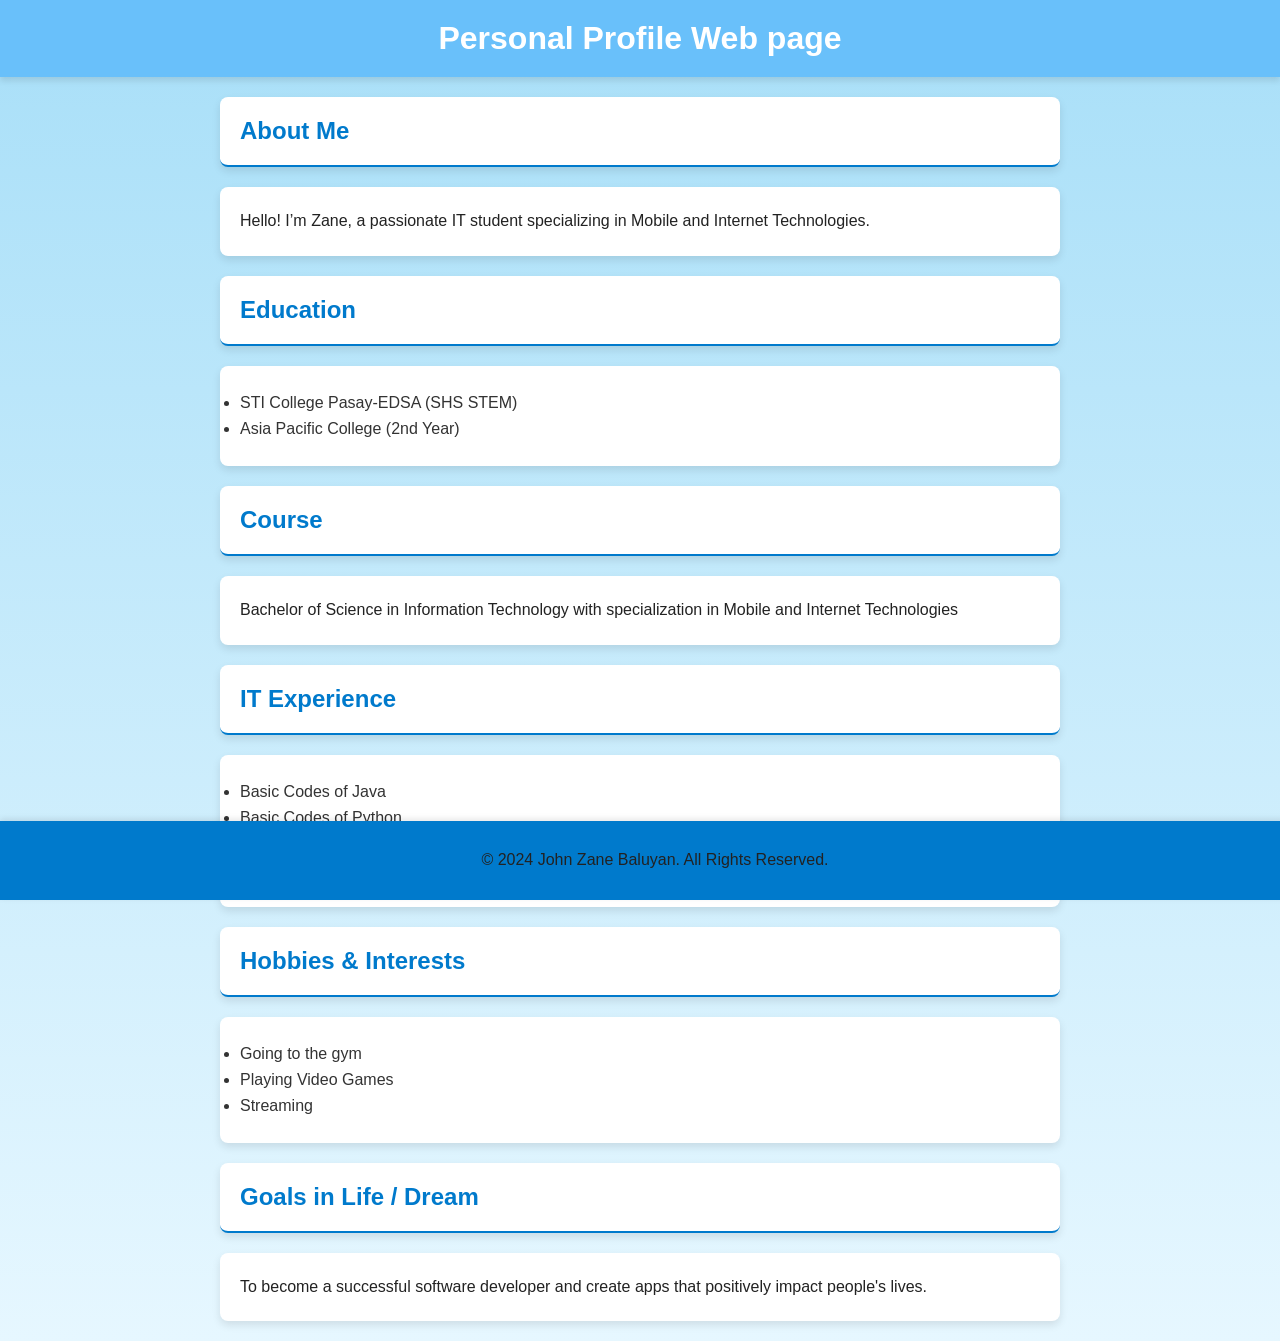
==== home/index.html @ ae30877b "Update index.html" ====
<!DOCTYPE html>
<html>    
<head>    
<title>Zaneee Profile</title>    
<link rel="stylesheet" href="css/mystyle.css">
</head>    
<body>
<h1>Personal Profile Web page </h1>    

<h2>About Me</h2>  
<p>Hello! I’m Zane, a passionate IT student specializing in Mobile and Internet Technologies.</p>
<h2>Education</h2>
<ul>
    <li>STI College Pasay-EDSA (SHS STEM)</li>
    <li>Asia Pacific College (2nd Year)</li>
</ul>

<h2>Course</h2>
<p>Bachelor of Science in Information Technology with specialization in Mobile and Internet Technologies</p>    

<h2>IT Experience</h2>
<ul>
    <li>Basic Codes of Java</li>
    <li>Basic Codes of Python</li>
    <li>Basic Knowledge in Figma</li>
    <li>Created an app using Figma & Android Studio</li>
</ul>

<h2>Hobbies & Interests</h2>
<ul>
    <li>Going to the gym</li>
    <li>Playing Video Games</li>
    <li>Streaming</li>
</ul> 

<h2>Goals in Life / Dream</h2>
<p>To become a successful software developer and create apps that positively impact people's lives.</p>  

<footer>
    <p>© 2024 John Zane Baluyan. All Rights Reserved.</p>
</footer>
</body>    
</html>
---- home/css/mystyle.css ----
body {
    font-family: 'Arial', sans-serif;
    margin: 0;
    padding: 0;
    background: linear-gradient(to bottom, #a8dff8, #e6f7ff); 
}

h1 {
    text-align: center;
    background-color: #69c0fa; 
    color: white;
    padding: 20px;
    margin: 0;
    box-shadow: 0 4px 6px rgba(0, 0, 0, 0.1);
}
h2 {
    color: #007acc;
    border-bottom: 2px solid #007acc;
    padding-bottom: 5px;
    margin: 20px 10px;
}
p {
    margin: 10px 20px;
    line-height: 1.8;
    color: #222;
}
ul {
    list-style-type: disc;
    margin: 10px 40px;
    padding: 0;
}

ul li {
    margin: 8px 0;
    color: #333;
}
footer {
    text-align: center;
    padding: 15px;
    background-color: #007acc; 
    color: white;
    position: fixed;
    bottom: 0;
    width: 100%;
    box-shadow: 0 -2px 6px rgba(0, 0, 0, 0.1);
}
body > h2,
body > ul,
body > p {
    background: white;
    border-radius: 8px;
    padding: 20px;
    margin: 20px auto;
    max-width: 800px;
    box-shadow: 0 4px 8px rgba(0, 0, 0, 0.1);
}
a {
    color: #007acc;
    text-decoration: none;
}

a:hover {
    text-decoration: underline;
}
button {
    background-color: #69c0fa;
    color: white;
    border: none;
    padding: 10px 15px;
    border-radius: 5px;
    font-size: 16px;
    cursor: pointer;
}

button:hover {
    background-color: #007acc;
}
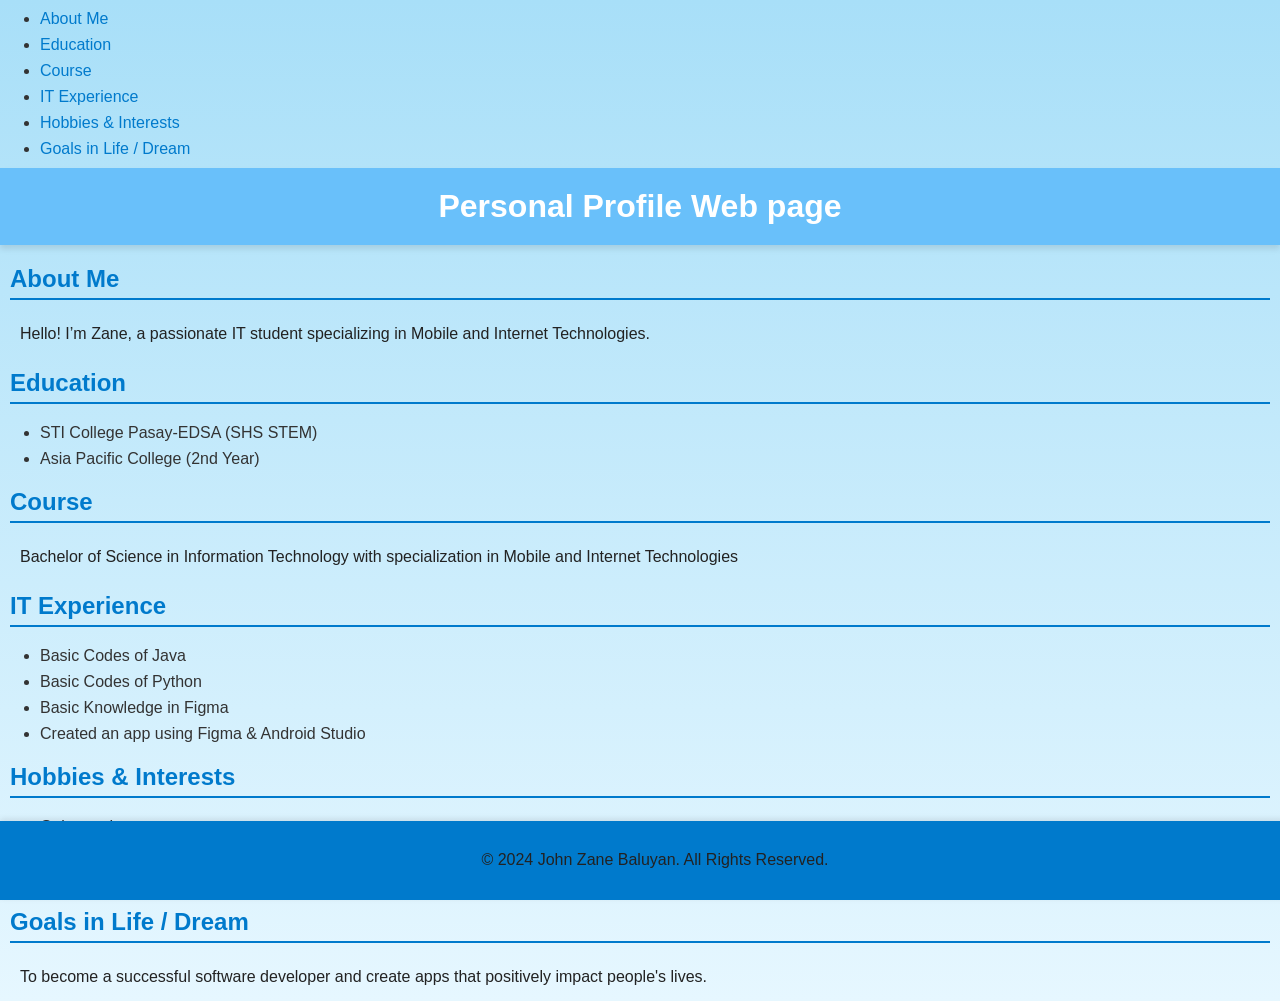
==== commit 27fe3985: "Update index.html" ====
--- a/home/index.html
+++ b/home/index.html
@@ -1,43 +1,84 @@
 <!DOCTYPE html>
-<html>    
-<head>    
-<title>Zaneee Profile</title>    
-<link rel="stylesheet" href="css/mystyle.css">
-</head>    
+<html>
+<head>
+    <title>Zaneee Profile</title>
+    <link rel="stylesheet" href="css/mystyle.css">
+    <link href="https://fonts.googleapis.com/css2?family=Roboto:wght@400;700&display=swap" rel="stylesheet">
+</head>
 <body>
-<h1>Personal Profile Web page </h1>    
+    <nav>
+        <ul>
+            <li><a href="#about-me">About Me</a></li>
+            <li><a href="#education">Education</a></li>
+            <li><a href="#course">Course</a></li>
+            <li><a href="#it-experience">IT Experience</a></li>
+            <li><a href="#hobbies">Hobbies & Interests</a></li>
+            <li><a href="#goals">Goals in Life / Dream</a></li>
+        </ul>
+    </nav>
 
-<h2>About Me</h2>  
-<p>Hello! I’m Zane, a passionate IT student specializing in Mobile and Internet Technologies.</p>
-<h2>Education</h2>
-<ul>
-    <li>STI College Pasay-EDSA (SHS STEM)</li>
-    <li>Asia Pacific College (2nd Year)</li>
-</ul>
+    <header>
+        <h1>Personal Profile Web page</h1>
+    </header>
 
-<h2>Course</h2>
-<p>Bachelor of Science in Information Technology with specialization in Mobile and Internet Technologies</p>    
+    <main>
+        <section id="about-me">
+            <h2>About Me</h2>
+            <p>Hello! I’m Zane, a passionate IT student specializing in Mobile and Internet Technologies.</p>
+        </section>
 
-<h2>IT Experience</h2>
-<ul>
-    <li>Basic Codes of Java</li>
-    <li>Basic Codes of Python</li>
-    <li>Basic Knowledge in Figma</li>
-    <li>Created an app using Figma & Android Studio</li>
-</ul>
+        <section id="education">
+            <h2>Education</h2>
+            <ul>
+                <li>STI College Pasay-EDSA (SHS STEM)</li>
+                <li>Asia Pacific College (2nd Year)</li>
+            </ul>
+        </section>
 
-<h2>Hobbies & Interests</h2>
-<ul>
-    <li>Going to the gym</li>
-    <li>Playing Video Games</li>
-    <li>Streaming</li>
-</ul> 
+        <section id="course">
+            <h2>Course</h2>
+            <p>Bachelor of Science in Information Technology with specialization in Mobile and Internet Technologies</p>
+        </section>
 
-<h2>Goals in Life / Dream</h2>
-<p>To become a successful software developer and create apps that positively impact people's lives.</p>  
+        <section id="it-experience">
+            <h2>IT Experience</h2>
+            <ul>
+                <li>Basic Codes of Java</li>
+                <li>Basic Codes of Python</li>
+                <li>Basic Knowledge in Figma</li>
+                <li>Created an app using Figma & Android Studio</li>
+            </ul>
+        </section>
 
-<footer>
-    <p>© 2024 John Zane Baluyan. All Rights Reserved.</p>
-</footer>
-</body>    
+        <section id="hobbies">
+            <h2>Hobbies & Interests</h2>
+            <ul>
+                <li>Going to the gym</li>
+                <li>Playing Video Games</li>
+                <li>Streaming</li>
+            </ul>
+        </section>
+
+        <section id="goals">
+            <h2>Goals in Life / Dream</h2>
+            <p>To become a successful software developer and create apps that positively impact people's lives.</p>
+        </section>
+    </main>
+
+    <footer>
+        <p>© 2024 John Zane Baluyan. All Rights Reserved.</p>
+    </footer>
+
+    <script>
+        document.querySelectorAll('a[href^="#"]').forEach(anchor => {
+            anchor.addEventListener('click', function (e) {
+                e.preventDefault();
+
+                document.querySelector(this.getAttribute('href')).scrollIntoView({
+                    behavior: 'smooth'
+                });
+            });
+        });
+    </script>
+</body>
 </html>
--- a/home/css/mystyle.css
+++ b/home/css/mystyle.css
@@ -62,16 +62,3 @@
 a:hover {
     text-decoration: underline;
 }
-button {
-    background-color: #69c0fa;
-    color: white;
-    border: none;
-    padding: 10px 15px;
-    border-radius: 5px;
-    font-size: 16px;
-    cursor: pointer;
-}
-
-button:hover {
-    background-color: #007acc;
-}
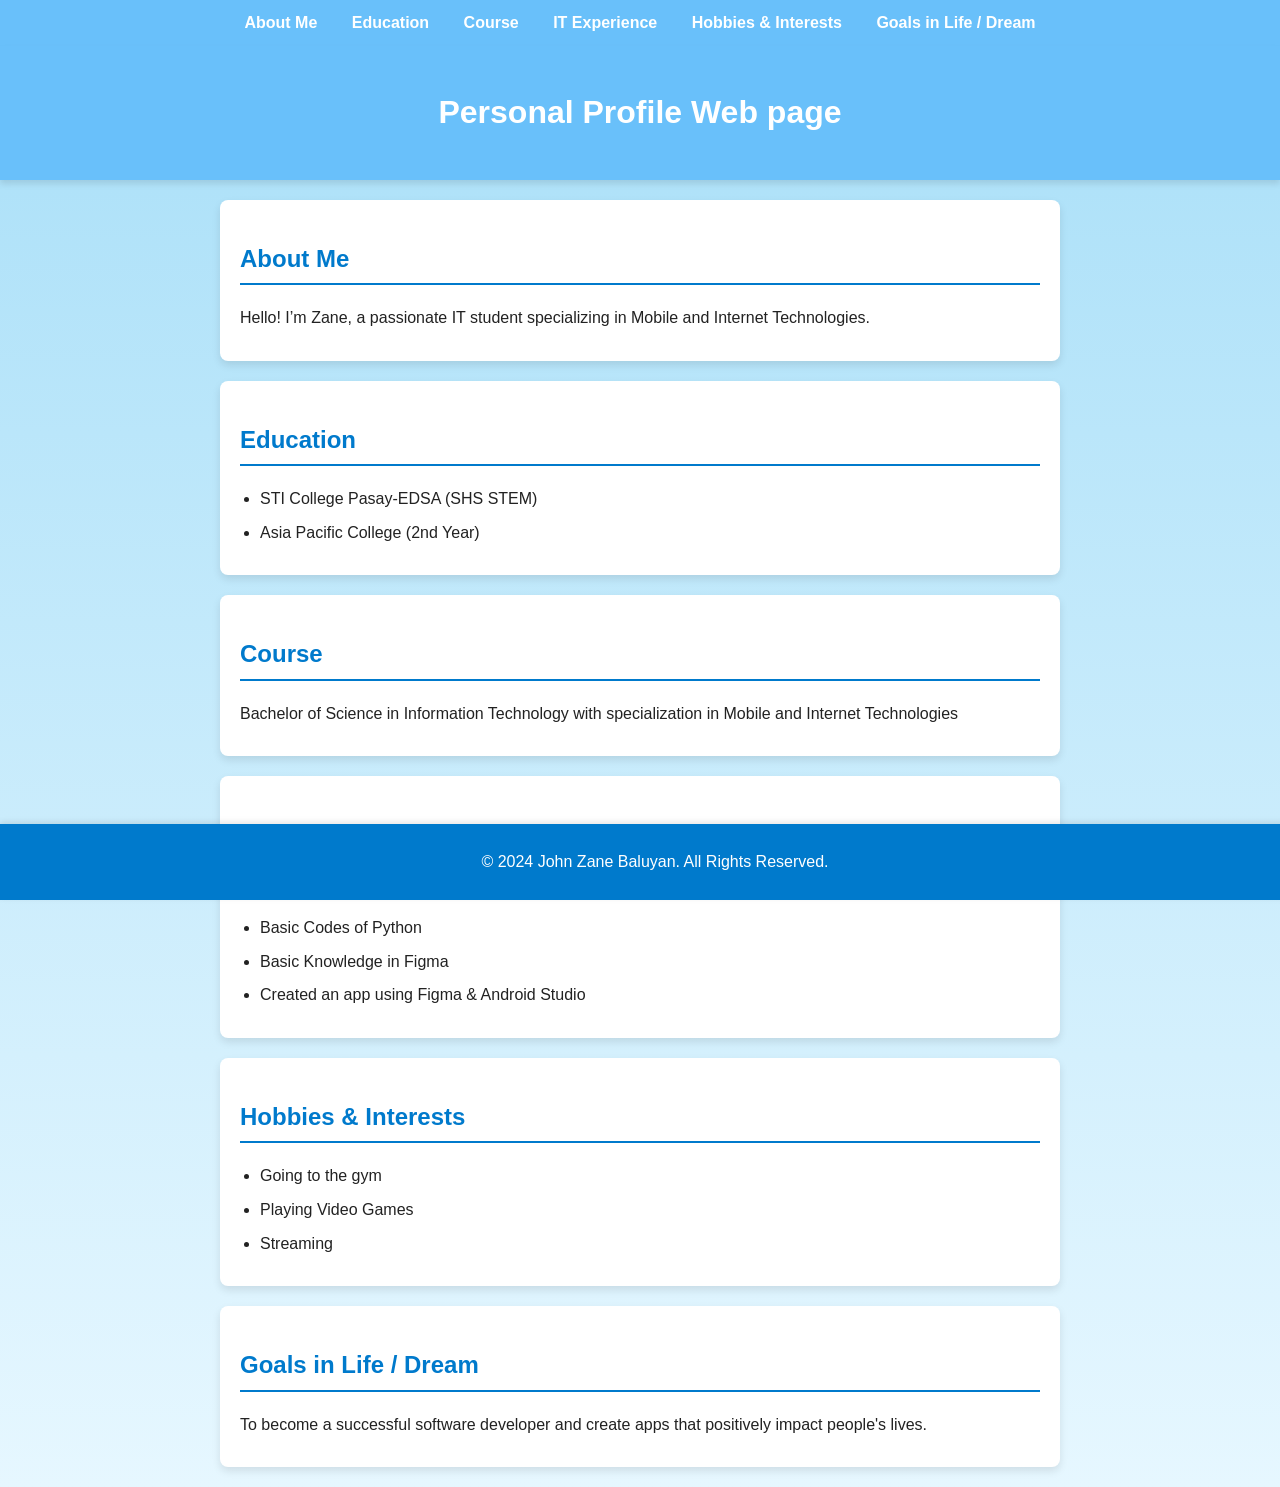
==== commit b3bd8414: "Update index.html" ====
--- a/home/index.html
+++ b/home/index.html
@@ -1,9 +1,11 @@
 <!DOCTYPE html>
-<html>
+<html lang="en">
 <head>
+    <meta charset="UTF-8">
+    <meta name="viewport" content="width=device-width, initial-scale=1.0">
     <title>Zaneee Profile</title>
     <link rel="stylesheet" href="css/mystyle.css">
-    <link href="https://fonts.googleapis.com/css2?family=Roboto:wght@400;700&display=swap" rel="stylesheet">
+    <link href="https://fonts.googleapis.com/css2?family=Noto+Serif+JP:wght@400;700&display=swap" rel="stylesheet">
 </head>
 <body>
     <nav>
@@ -22,12 +24,12 @@
     </header>
 
     <main>
-        <section id="about-me">
+        <section id="about-me" class="section">
             <h2>About Me</h2>
             <p>Hello! I’m Zane, a passionate IT student specializing in Mobile and Internet Technologies.</p>
         </section>
 
-        <section id="education">
+        <section id="education" class="section">
             <h2>Education</h2>
             <ul>
                 <li>STI College Pasay-EDSA (SHS STEM)</li>
@@ -35,12 +37,12 @@
             </ul>
         </section>
 
-        <section id="course">
+        <section id="course" class="section">
             <h2>Course</h2>
             <p>Bachelor of Science in Information Technology with specialization in Mobile and Internet Technologies</p>
         </section>
 
-        <section id="it-experience">
+        <section id="it-experience" class="section">
             <h2>IT Experience</h2>
             <ul>
                 <li>Basic Codes of Java</li>
@@ -50,7 +52,7 @@
             </ul>
         </section>
 
-        <section id="hobbies">
+        <section id="hobbies" class="section">
             <h2>Hobbies & Interests</h2>
             <ul>
                 <li>Going to the gym</li>
@@ -59,7 +61,7 @@
             </ul>
         </section>
 
-        <section id="goals">
+        <section id="goals" class="section">
             <h2>Goals in Life / Dream</h2>
             <p>To become a successful software developer and create apps that positively impact people's lives.</p>
         </section>
--- a/home/css/mystyle.css
+++ b/home/css/mystyle.css
@@ -1,52 +1,57 @@
 body {
-    font-family: 'Arial', sans-serif;
+    font-family: 'Roboto', sans-serif;
     margin: 0;
     padding: 0;
-    background: linear-gradient(to bottom, #a8dff8, #e6f7ff); 
+    background: linear-gradient(to bottom, #a8dff8, #e6f7ff);
+    color: #222;
+    line-height: 1.6;
 }
 
-h1 {
+nav {
+    background: #69c0fa;
+    padding: 10px 0;
     text-align: center;
-    background-color: #69c0fa; 
+    box-shadow: 0 4px 6px rgba(0, 0, 0, 0.1);
+}
+
+nav ul {
+    list-style-type: none;
+    padding: 0;
+    margin: 0;
+}
+
+nav ul li {
+    display: inline;
+    margin: 0 15px;
+}
+
+nav ul li a {
+    color: white;
+    text-decoration: none;
+    font-weight: bold;
+}
+
+nav ul li a:hover {
+    text-decoration: underline;
+}
+
+header {
+    text-align: center;
+    background-color: #69c0fa;
     color: white;
     padding: 20px;
     margin: 0;
     box-shadow: 0 4px 6px rgba(0, 0, 0, 0.1);
 }
+
 h2 {
     color: #007acc;
     border-bottom: 2px solid #007acc;
     padding-bottom: 5px;
-    margin: 20px 10px;
-}
-p {
-    margin: 10px 20px;
-    line-height: 1.8;
-    color: #222;
-}
-ul {
-    list-style-type: disc;
-    margin: 10px 40px;
-    padding: 0;
+    margin: 20px 0;
 }
 
-ul li {
-    margin: 8px 0;
-    color: #333;
-}
-footer {
-    text-align: center;
-    padding: 15px;
-    background-color: #007acc; 
-    color: white;
-    position: fixed;
-    bottom: 0;
-    width: 100%;
-    box-shadow: 0 -2px 6px rgba(0, 0, 0, 0.1);
-}
-body > h2,
-body > ul,
-body > p {
+section {
     background: white;
     border-radius: 8px;
     padding: 20px;
@@ -54,6 +59,32 @@
     max-width: 800px;
     box-shadow: 0 4px 8px rgba(0, 0, 0, 0.1);
 }
+
+p {
+    margin: 10px 0;
+}
+
+ul {
+    list-style-type: disc;
+    margin: 10px 20px;
+    padding: 0;
+}
+
+ul li {
+    margin: 8px 0;
+}
+
+footer {
+    text-align: center;
+    padding: 15px;
+    background-color: #007acc;
+    color: white;
+    position: fixed;
+    bottom: 0;
+    width: 100%;
+    box-shadow: 0 -2px 6px rgba(0, 0, 0, 0.1);
+}
+
 a {
     color: #007acc;
     text-decoration: none;
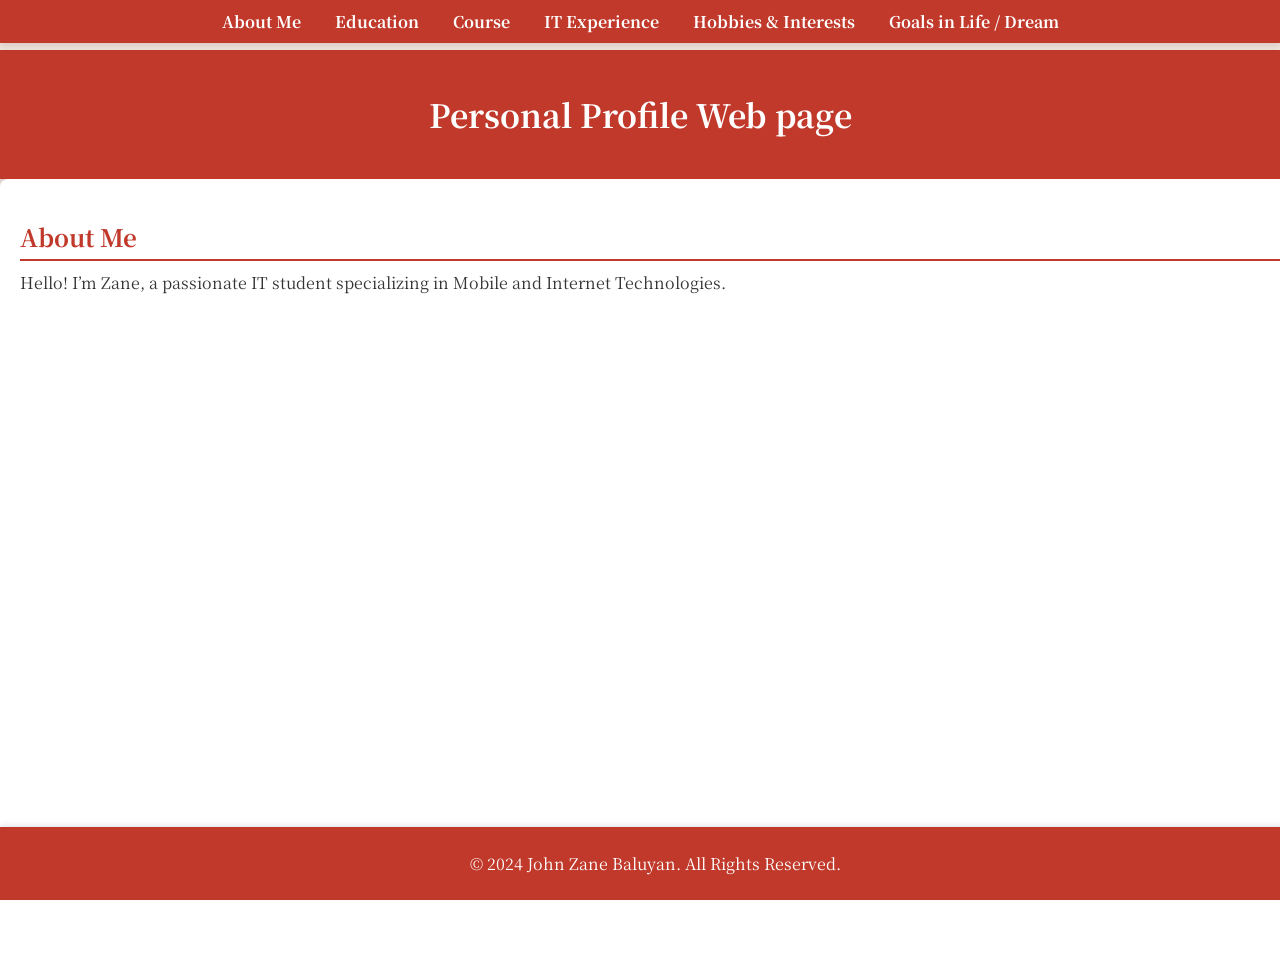
==== commit 99f3c64c: "Update index.html" ====
--- a/home/index.html
+++ b/home/index.html
@@ -10,12 +10,12 @@
 <body>
     <nav>
         <ul>
-            <li><a href="#about-me">About Me</a></li>
-            <li><a href="#education">Education</a></li>
-            <li><a href="#course">Course</a></li>
-            <li><a href="#it-experience">IT Experience</a></li>
-            <li><a href="#hobbies">Hobbies & Interests</a></li>
-            <li><a href="#goals">Goals in Life / Dream</a></li>
+            <li><a href="#" data-target="about-me">About Me</a></li>
+            <li><a href="#" data-target="education">Education</a></li>
+            <li><a href="#" data-target="course">Course</a></li>
+            <li><a href="#" data-target="it-experience">IT Experience</a></li>
+            <li><a href="#" data-target="hobbies">Hobbies & Interests</a></li>
+            <li><a href="#" data-target="goals">Goals in Life / Dream</a></li>
         </ul>
     </nav>
 
@@ -23,8 +23,8 @@
         <h1>Personal Profile Web page</h1>
     </header>
 
-    <main>
-        <section id="about-me" class="section">
+    <main id="content">
+        <section id="about-me" class="section active">
             <h2>About Me</h2>
             <p>Hello! I’m Zane, a passionate IT student specializing in Mobile and Internet Technologies.</p>
         </section>
@@ -72,13 +72,17 @@
     </footer>
 
     <script>
-        document.querySelectorAll('a[href^="#"]').forEach(anchor => {
+        document.querySelectorAll('nav a').forEach(anchor => {
             anchor.addEventListener('click', function (e) {
                 e.preventDefault();
+                const target = this.getAttribute('data-target');
+                const sections = document.querySelectorAll('.section');
 
-                document.querySelector(this.getAttribute('href')).scrollIntoView({
-                    behavior: 'smooth'
+                sections.forEach(section => {
+                    section.classList.remove('active');
                 });
+
+                document.getElementById(target).classList.add('active');
             });
         });
     </script>
--- a/home/css/mystyle.css
+++ b/home/css/mystyle.css
@@ -1,17 +1,21 @@
 body {
-    font-family: 'Roboto', sans-serif;
+    font-family: 'Noto Serif JP', serif;
     margin: 0;
     padding: 0;
-    background: linear-gradient(to bottom, #a8dff8, #e6f7ff);
-    color: #222;
-    line-height: 1.6;
+    background: linear-gradient(to bottom, #f5e6e0, #d8c3bc);
+    color: #333;
+    overflow: hidden; /* Prevent scrolling */
 }
 
 nav {
-    background: #69c0fa;
+    background: #c0392b;
     padding: 10px 0;
     text-align: center;
     box-shadow: 0 4px 6px rgba(0, 0, 0, 0.1);
+    position: fixed;
+    width: 100%;
+    top: 0;
+    z-index: 1000;
 }
 
 nav ul {
@@ -29,35 +33,56 @@
     color: white;
     text-decoration: none;
     font-weight: bold;
+    transition: color 0.3s ease;
 }
 
 nav ul li a:hover {
+    color: #ffcc00;
     text-decoration: underline;
 }
 
 header {
     text-align: center;
-    background-color: #69c0fa;
+    background-color: #c0392b;
     color: white;
     padding: 20px;
     margin: 0;
     box-shadow: 0 4px 6px rgba(0, 0, 0, 0.1);
+    margin-top: 50px; /* Account for fixed nav height */
+}
+
+main {
+    position: relative;
+    width: 100%;
+    height: calc(100vh - 100px); /* Adjust for the fixed nav and footer height */
+    overflow: hidden;
+}
+
+.section {
+    position: absolute;
+    top: 0;
+    left: 0;
+    width: 100%;
+    height: 100%;
+    background: #fff;
+    border-radius: 8px;
+    padding: 20px;
+    box-shadow: 0 4px 8px rgba(0, 0, 0, 0.1);
+    transition: opacity 0.5s ease, transform 0.5s ease;
+    opacity: 0;
+    transform: translateY(20px);
+}
+
+.section.active {
+    opacity: 1;
+    transform: translateY(0);
 }
 
 h2 {
-    color: #007acc;
-    border-bottom: 2px solid #007acc;
+    color: #c0392b;
+    border-bottom: 2px solid #c0392b;
     padding-bottom: 5px;
-    margin: 20px 0;
-}
-
-section {
-    background: white;
-    border-radius: 8px;
-    padding: 20px;
-    margin: 20px auto;
-    max-width: 800px;
-    box-shadow: 0 4px 8px rgba(0, 0, 0, 0.1);
+    margin: 20px 0 10px 0;
 }
 
 p {
@@ -77,7 +102,7 @@
 footer {
     text-align: center;
     padding: 15px;
-    background-color: #007acc;
+    background-color: #c0392b;
     color: white;
     position: fixed;
     bottom: 0;
@@ -86,7 +111,7 @@
 }
 
 a {
-    color: #007acc;
+    color: #c0392b;
     text-decoration: none;
 }
 
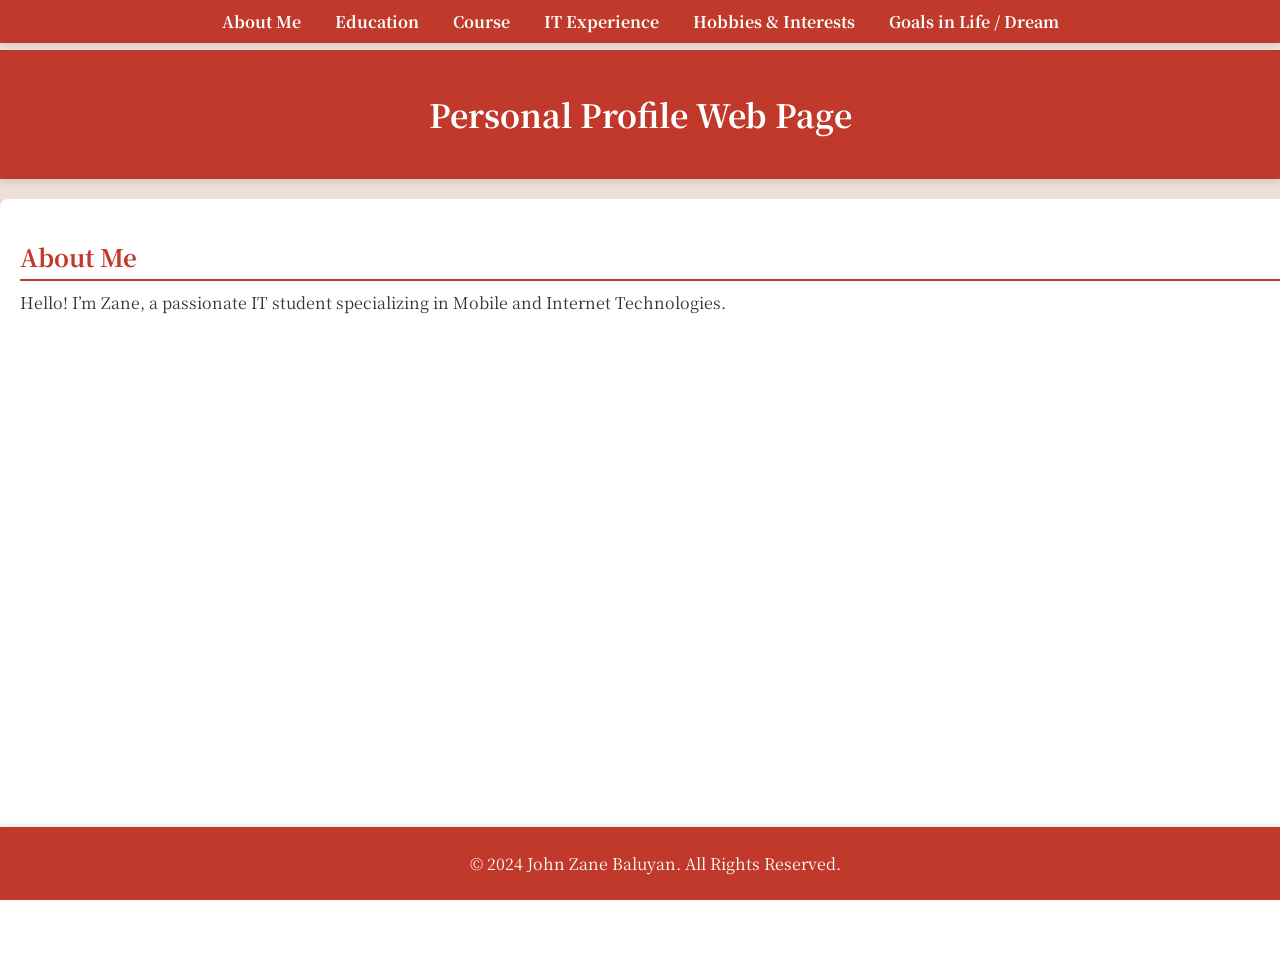
==== commit b22b0b10: "Update index.html" ====
--- a/home/index.html
+++ b/home/index.html
@@ -8,80 +8,71 @@
     <link href="https://fonts.googleapis.com/css2?family=Noto+Serif+JP:wght@400;700&display=swap" rel="stylesheet">
 </head>
 <body>
-    <nav>
-        <ul>
-            <li><a href="#" data-target="about-me">About Me</a></li>
-            <li><a href="#" data-target="education">Education</a></li>
-            <li><a href="#" data-target="course">Course</a></li>
-            <li><a href="#" data-target="it-experience">IT Experience</a></li>
-            <li><a href="#" data-target="hobbies">Hobbies & Interests</a></li>
-            <li><a href="#" data-target="goals">Goals in Life / Dream</a></li>
-        </ul>
-    </nav>
-
-    <header>
-        <h1>Personal Profile Web page</h1>
-    </header>
-
-    <main id="content">
-        <section id="about-me" class="section active">
-            <h2>About Me</h2>
-            <p>Hello! I’m Zane, a passionate IT student specializing in Mobile and Internet Technologies.</p>
-        </section>
-
-        <section id="education" class="section">
-            <h2>Education</h2>
+    <div class="container">
+        <nav>
             <ul>
-                <li>STI College Pasay-EDSA (SHS STEM)</li>
-                <li>Asia Pacific College (2nd Year)</li>
+                <li><a href="#" data-target="about-me">About Me</a></li>
+                <li><a href="#" data-target="education">Education</a></li>
+                <li><a href="#" data-target="course">Course</a></li>
+                <li><a href="#" data-target="it-experience">IT Experience</a></li>
+                <li><a href="#" data-target="hobbies">Hobbies & Interests</a></li>
+                <li><a href="#" data-target="goals">Goals in Life / Dream</a></li>
             </ul>
-        </section>
-
-        <section id="course" class="section">
-            <h2>Course</h2>
-            <p>Bachelor of Science in Information Technology with specialization in Mobile and Internet Technologies</p>
-        </section>
-
-        <section id="it-experience" class="section">
-            <h2>IT Experience</h2>
-            <ul>
-                <li>Basic Codes of Java</li>
-                <li>Basic Codes of Python</li>
-                <li>Basic Knowledge in Figma</li>
-                <li>Created an app using Figma & Android Studio</li>
-            </ul>
-        </section>
-
-        <section id="hobbies" class="section">
-            <h2>Hobbies & Interests</h2>
-            <ul>
-                <li>Going to the gym</li>
-                <li>Playing Video Games</li>
-                <li>Streaming</li>
-            </ul>
-        </section>
-
-        <section id="goals" class="section">
-            <h2>Goals in Life / Dream</h2>
-            <p>To become a successful software developer and create apps that positively impact people's lives.</p>
-        </section>
-    </main>
-
-    <footer>
-        <p>© 2024 John Zane Baluyan. All Rights Reserved.</p>
-    </footer>
-
+        </nav>
+        <header>
+            <h1>Personal Profile Web Page</h1>
+        </header>
+        <main id="content">
+            <section id="about-me" class="section active">
+                <h2>About Me</h2>
+                <p>Hello! I’m Zane, a passionate IT student specializing in Mobile and Internet Technologies.</p>
+            </section>
+            <section id="education" class="section">
+                <h2>Education</h2>
+                <ul>
+                    <li>STI College Pasay-EDSA (SHS STEM)</li>
+                    <li>Asia Pacific College (2nd Year)</li>
+                </ul>
+            </section>
+            <section id="course" class="section">
+                <h2>Course</h2>
+                <p>Bachelor of Science in Information Technology with specialization in Mobile and Internet Technologies</p>
+            </section>
+            <section id="it-experience" class="section">
+                <h2>IT Experience</h2>
+                <ul>
+                    <li>Basic Codes of Java</li>
+                    <li>Basic Codes of Python</li>
+                    <li>Basic Knowledge in Figma</li>
+                    <li>Created an app using Figma & Android Studio</li>
+                </ul>
+            </section>
+            <section id="hobbies" class="section">
+                <h2>Hobbies & Interests</h2>
+                <ul>
+                    <li>Going to the gym</li>
+                    <li>Playing Video Games</li>
+                    <li>Streaming</li>
+                </ul>
+            </section>
+            <section id="goals" class="section">
+                <h2>Goals in Life / Dream</h2>
+                <p>To become a successful software developer and create apps that positively impact people's lives.</p>
+            </section>
+        </main>
+        <footer>
+            <p>© 2024 John Zane Baluyan. All Rights Reserved.</p>
+        </footer>
+    </div>
     <script>
         document.querySelectorAll('nav a').forEach(anchor => {
             anchor.addEventListener('click', function (e) {
                 e.preventDefault();
                 const target = this.getAttribute('data-target');
                 const sections = document.querySelectorAll('.section');
-
                 sections.forEach(section => {
                     section.classList.remove('active');
                 });
-
                 document.getElementById(target).classList.add('active');
             });
         });
--- a/home/css/mystyle.css
+++ b/home/css/mystyle.css
@@ -54,8 +54,9 @@
 main {
     position: relative;
     width: 100%;
-    height: calc(100vh - 100px); /* Adjust for the fixed nav and footer height */
+    height: calc(100vh - 140px); /* Adjust for the fixed nav and footer height */
     overflow: hidden;
+    margin-top: 20px; /* Space between header and main */
 }
 
 .section {
@@ -68,14 +69,16 @@
     border-radius: 8px;
     padding: 20px;
     box-shadow: 0 4px 8px rgba(0, 0, 0, 0.1);
+    opacity: 0;
+    pointer-events: none; /* Prevent interaction with inactive sections */
     transition: opacity 0.5s ease, transform 0.5s ease;
-    opacity: 0;
     transform: translateY(20px);
 }
 
 .section.active {
     opacity: 1;
     transform: translateY(0);
+    pointer-events: auto; /* Allow interaction with the active section */
 }
 
 h2 {
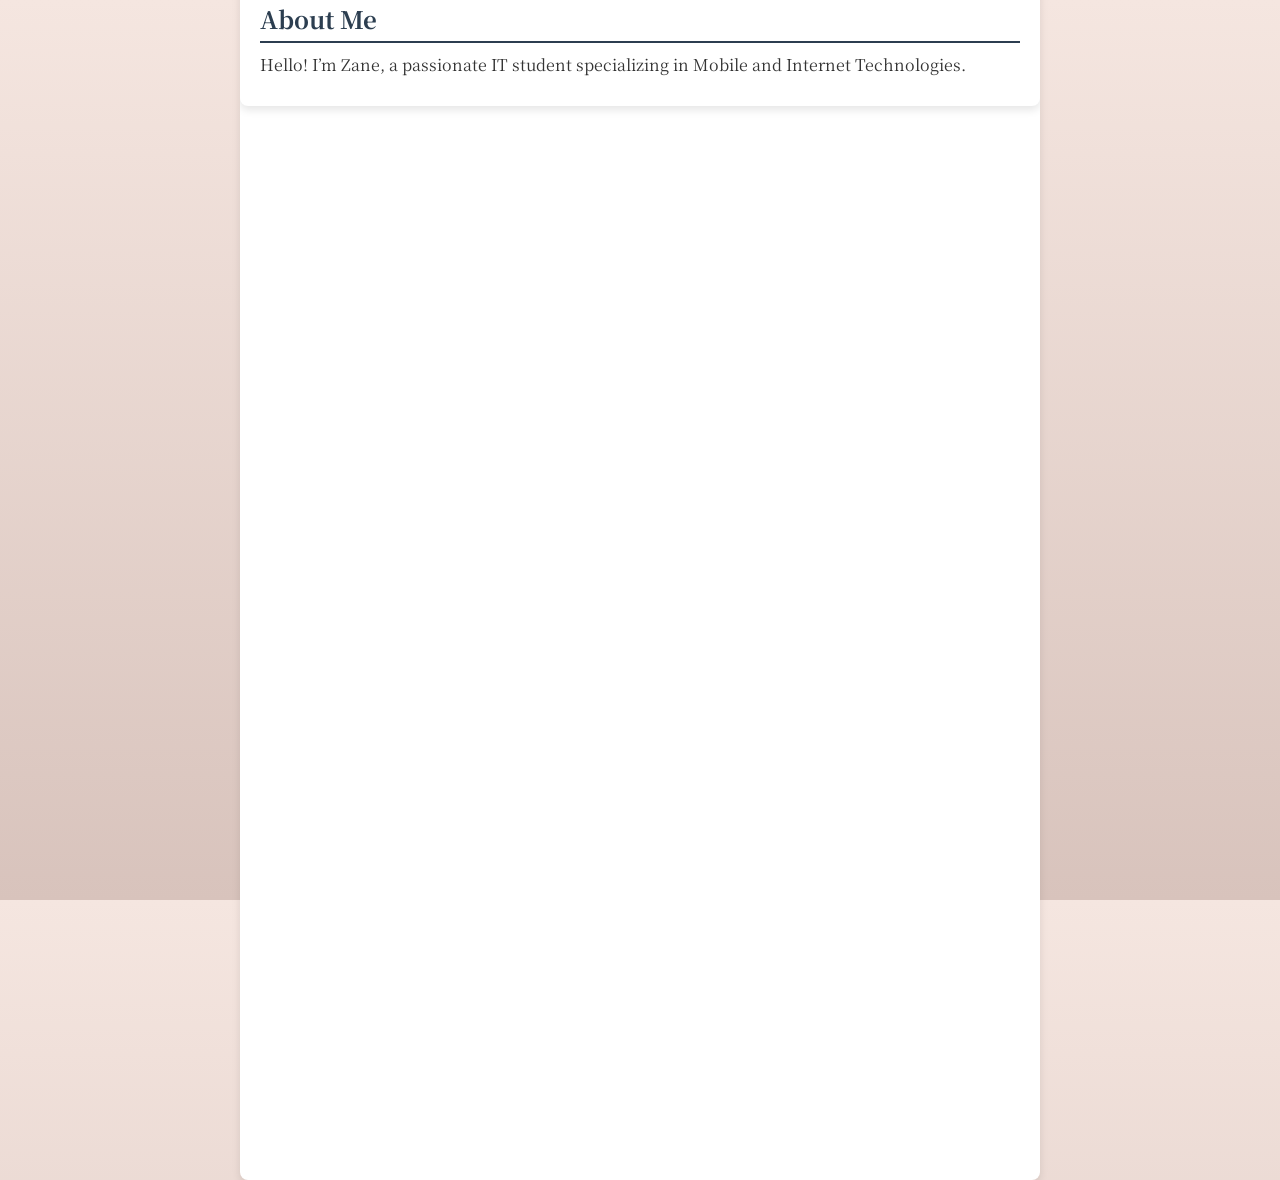
==== commit fdc2643d: "Update index.html" ====
--- a/home/index.html
+++ b/home/index.html
@@ -11,7 +11,7 @@
     <div class="container">
         <nav>
             <ul>
-                <li><a href="#" data-target="about-me">About Me</a></li>
+                <li><a href="#" data-target="about-me" class="active">About Me</a></li>
                 <li><a href="#" data-target="education">Education</a></li>
                 <li><a href="#" data-target="course">Course</a></li>
                 <li><a href="#" data-target="it-experience">IT Experience</a></li>
@@ -22,7 +22,7 @@
         <header>
             <h1>Personal Profile Web Page</h1>
         </header>
-        <main id="content">
+        <main id="content" class="main-content">
             <section id="about-me" class="section active">
                 <h2>About Me</h2>
                 <p>Hello! I’m Zane, a passionate IT student specializing in Mobile and Internet Technologies.</p>
@@ -60,9 +60,6 @@
                 <p>To become a successful software developer and create apps that positively impact people's lives.</p>
             </section>
         </main>
-        <footer>
-            <p>© 2024 John Zane Baluyan. All Rights Reserved.</p>
-        </footer>
     </div>
     <script>
         document.querySelectorAll('nav a').forEach(anchor => {
@@ -70,10 +67,16 @@
                 e.preventDefault();
                 const target = this.getAttribute('data-target');
                 const sections = document.querySelectorAll('.section');
+                const navLinks = document.querySelectorAll('nav a');
+                
                 sections.forEach(section => {
                     section.classList.remove('active');
                 });
+                navLinks.forEach(link => {
+                    link.classList.remove('active');
+                });
                 document.getElementById(target).classList.add('active');
+                this.classList.add('active');
             });
         });
     </script>
--- a/home/css/mystyle.css
+++ b/home/css/mystyle.css
@@ -4,17 +4,32 @@
     padding: 0;
     background: linear-gradient(to bottom, #f5e6e0, #d8c3bc);
     color: #333;
-    overflow: hidden; /* Prevent scrolling */
+    display: flex;
+    justify-content: center;
+    align-items: center;
+    height: 100vh;
+    overflow: auto;
+}
+
+.container {
+    width: 80%;
+    max-width: 800px;
+    background: #fff;
+    border-radius: 8px;
+    box-shadow: 0 4px 8px rgba(0, 0, 0, 0.1);
+    overflow: hidden;
+    margin: 20px;
+    display: flex;
+    flex-direction: column;
+    align-items: center;
 }
 
 nav {
-    background: #c0392b;
-    padding: 10px 0;
+    background: #2c3e50;
+    padding: 15px 0;
     text-align: center;
+    width: 100%;
     box-shadow: 0 4px 6px rgba(0, 0, 0, 0.1);
-    position: fixed;
-    width: 100%;
-    top: 0;
     z-index: 1000;
 }
 
@@ -22,68 +37,84 @@
     list-style-type: none;
     padding: 0;
     margin: 0;
+    display: flex;
+    justify-content: center;
+    gap: 20px;
 }
 
 nav ul li {
     display: inline;
-    margin: 0 15px;
+    position: relative;
 }
 
 nav ul li a {
     color: white;
     text-decoration: none;
     font-weight: bold;
-    transition: color 0.3s ease;
+    padding: 10px 15px;
+    border-radius: 5px;
+    transition: background 0.3s ease;
+    position: relative;
 }
 
-nav ul li a:hover {
-    color: #ffcc00;
-    text-decoration: underline;
+nav ul li a::after {
+    content: '';
+    position: absolute;
+    width: 6px;
+    height: 6px;
+    background: #3498db;
+    border-radius: 50%;
+    bottom: -10px;
+    left: 50%;
+    transform: translateX(-50%);
+    opacity: 0;
+    transition: opacity 0.3s ease, bottom 0.3s ease;
+}
+
+nav ul li a:hover::after {
+    opacity: 1;
+    bottom: -5px;
 }
 
 header {
     text-align: center;
-    background-color: #c0392b;
+    background-color: #2c3e50;
     color: white;
     padding: 20px;
     margin: 0;
     box-shadow: 0 4px 6px rgba(0, 0, 0, 0.1);
-    margin-top: 50px; /* Account for fixed nav height */
+    width: 100%;
 }
 
 main {
     position: relative;
     width: 100%;
-    height: calc(100vh - 140px); /* Adjust for the fixed nav and footer height */
-    overflow: hidden;
-    margin-top: 20px; /* Space between header and main */
+    padding: 20px;
+    flex: 1;
+    overflow: auto;
 }
 
 .section {
-    position: absolute;
-    top: 0;
-    left: 0;
-    width: 100%;
-    height: 100%;
     background: #fff;
     border-radius: 8px;
     padding: 20px;
     box-shadow: 0 4px 8px rgba(0, 0, 0, 0.1);
     opacity: 0;
-    pointer-events: none; /* Prevent interaction with inactive sections */
+    pointer-events: none;
     transition: opacity 0.5s ease, transform 0.5s ease;
     transform: translateY(20px);
+    margin-bottom: 20px;
 }
 
 .section.active {
     opacity: 1;
     transform: translateY(0);
-    pointer-events: auto; /* Allow interaction with the active section */
+    pointer-events: auto;
 }
 
 h2 {
-    color: #c0392b;
-    border-bottom: 2px solid #c0392b;
+    color: #2c3e50;
+    border-bottom: 2px solid #2c3e50;
     padding-bottom: 5px;
     margin: 20px 0 10px 0;
 }
@@ -105,19 +136,31 @@
 footer {
     text-align: center;
     padding: 15px;
-    background-color: #c0392b;
+    background-color: #2c3e50;
     color: white;
-    position: fixed;
-    bottom: 0;
     width: 100%;
     box-shadow: 0 -2px 6px rgba(0, 0, 0, 0.1);
 }
 
 a {
-    color: #c0392b;
+    color: #2c3e50;
     text-decoration: none;
 }
 
 a:hover {
     text-decoration: underline;
 }
+
+button {
+    background: #3498db;
+    color: white;
+    border: none;
+    padding: 10px 20px;
+    border-radius: 5px;
+    cursor: pointer;
+    transition: background 0.3s ease;
+}
+
+button:hover {
+    background: #2980b9;
+}
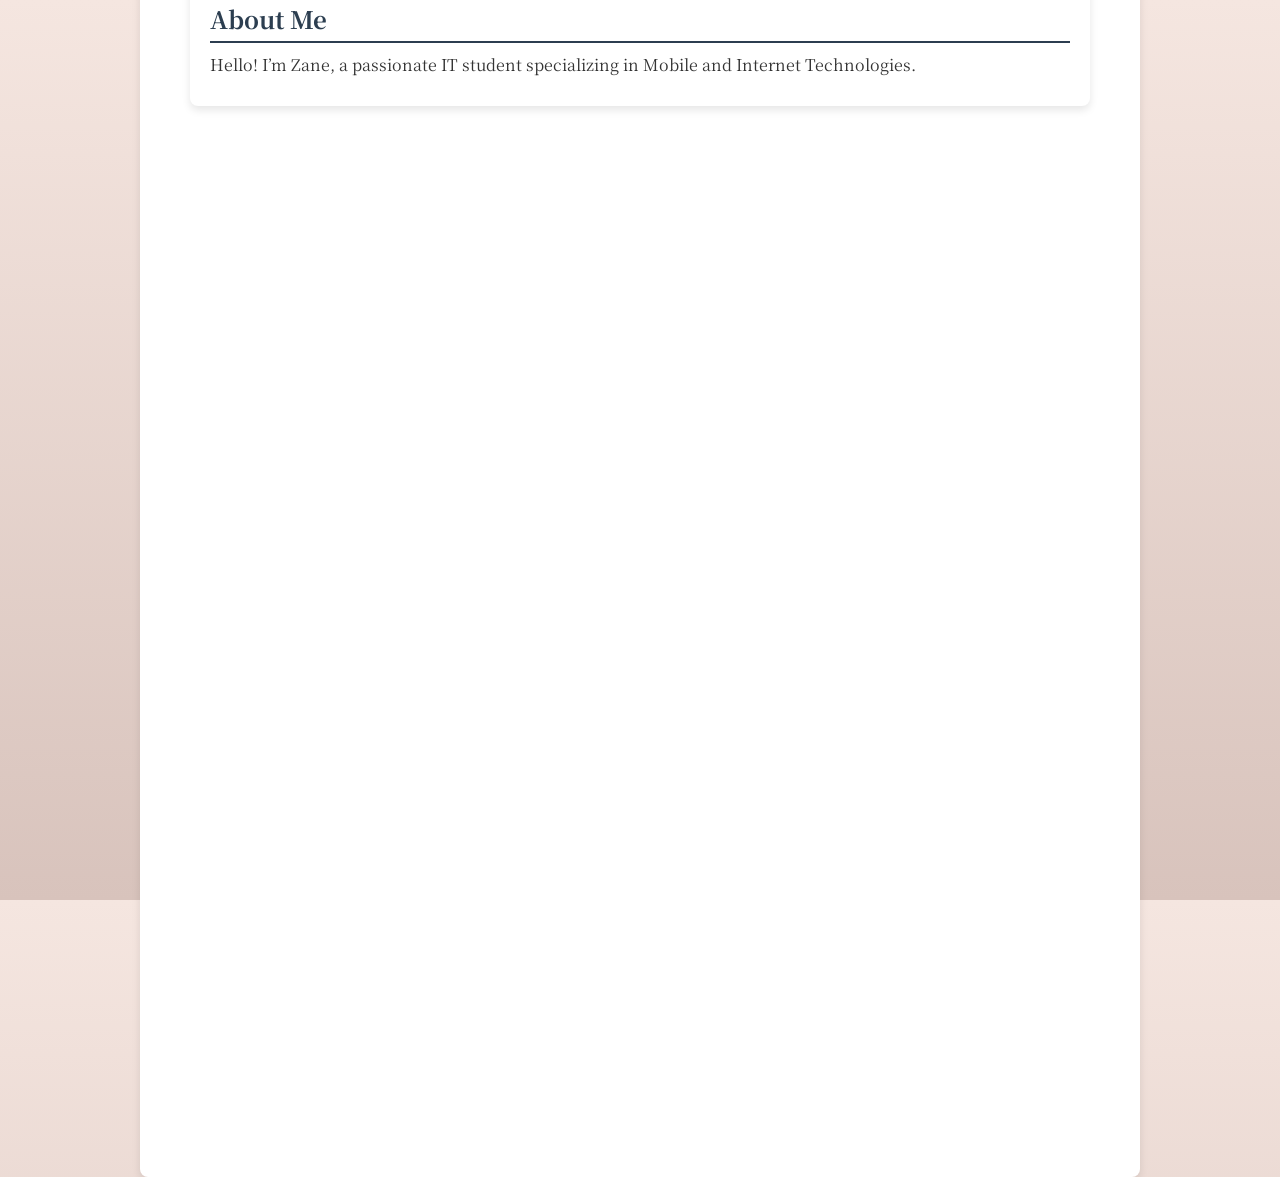
==== commit be07fd48: "Update index.html" ====
--- a/home/index.html
+++ b/home/index.html
@@ -20,7 +20,7 @@
             </ul>
         </nav>
         <header>
-            <h1>Personal Profile Web Page</h1>
+            <h1>JZB</h1>
         </header>
         <main id="content" class="main-content">
             <section id="about-me" class="section active">
--- a/home/css/mystyle.css
+++ b/home/css/mystyle.css
@@ -13,7 +13,7 @@
 
 .container {
     width: 80%;
-    max-width: 800px;
+    max-width: 1000px;
     background: #fff;
     border-radius: 8px;
     box-shadow: 0 4px 8px rgba(0, 0, 0, 0.1);
@@ -53,27 +53,12 @@
     font-weight: bold;
     padding: 10px 15px;
     border-radius: 5px;
-    transition: background 0.3s ease;
+    transition: background 0.3s ease, border-bottom 0.3s ease;
     position: relative;
 }
 
-nav ul li a::after {
-    content: '';
-    position: absolute;
-    width: 6px;
-    height: 6px;
-    background: #3498db;
-    border-radius: 50%;
-    bottom: -10px;
-    left: 50%;
-    transform: translateX(-50%);
-    opacity: 0;
-    transition: opacity 0.3s ease, bottom 0.3s ease;
-}
-
-nav ul li a:hover::after {
-    opacity: 1;
-    bottom: -5px;
+nav ul li a:hover, nav ul li a.active {
+    border-bottom: 2px solid #3498db;
 }
 
 header {
@@ -86,9 +71,10 @@
     width: 100%;
 }
 
-main {
+.main-content {
     position: relative;
-    width: 100%;
+    width: 90%;
+    margin: 20px auto;
     padding: 20px;
     flex: 1;
     overflow: auto;
@@ -133,24 +119,6 @@
     margin: 8px 0;
 }
 
-footer {
-    text-align: center;
-    padding: 15px;
-    background-color: #2c3e50;
-    color: white;
-    width: 100%;
-    box-shadow: 0 -2px 6px rgba(0, 0, 0, 0.1);
-}
-
-a {
-    color: #2c3e50;
-    text-decoration: none;
-}
-
-a:hover {
-    text-decoration: underline;
-}
-
 button {
     background: #3498db;
     color: white;
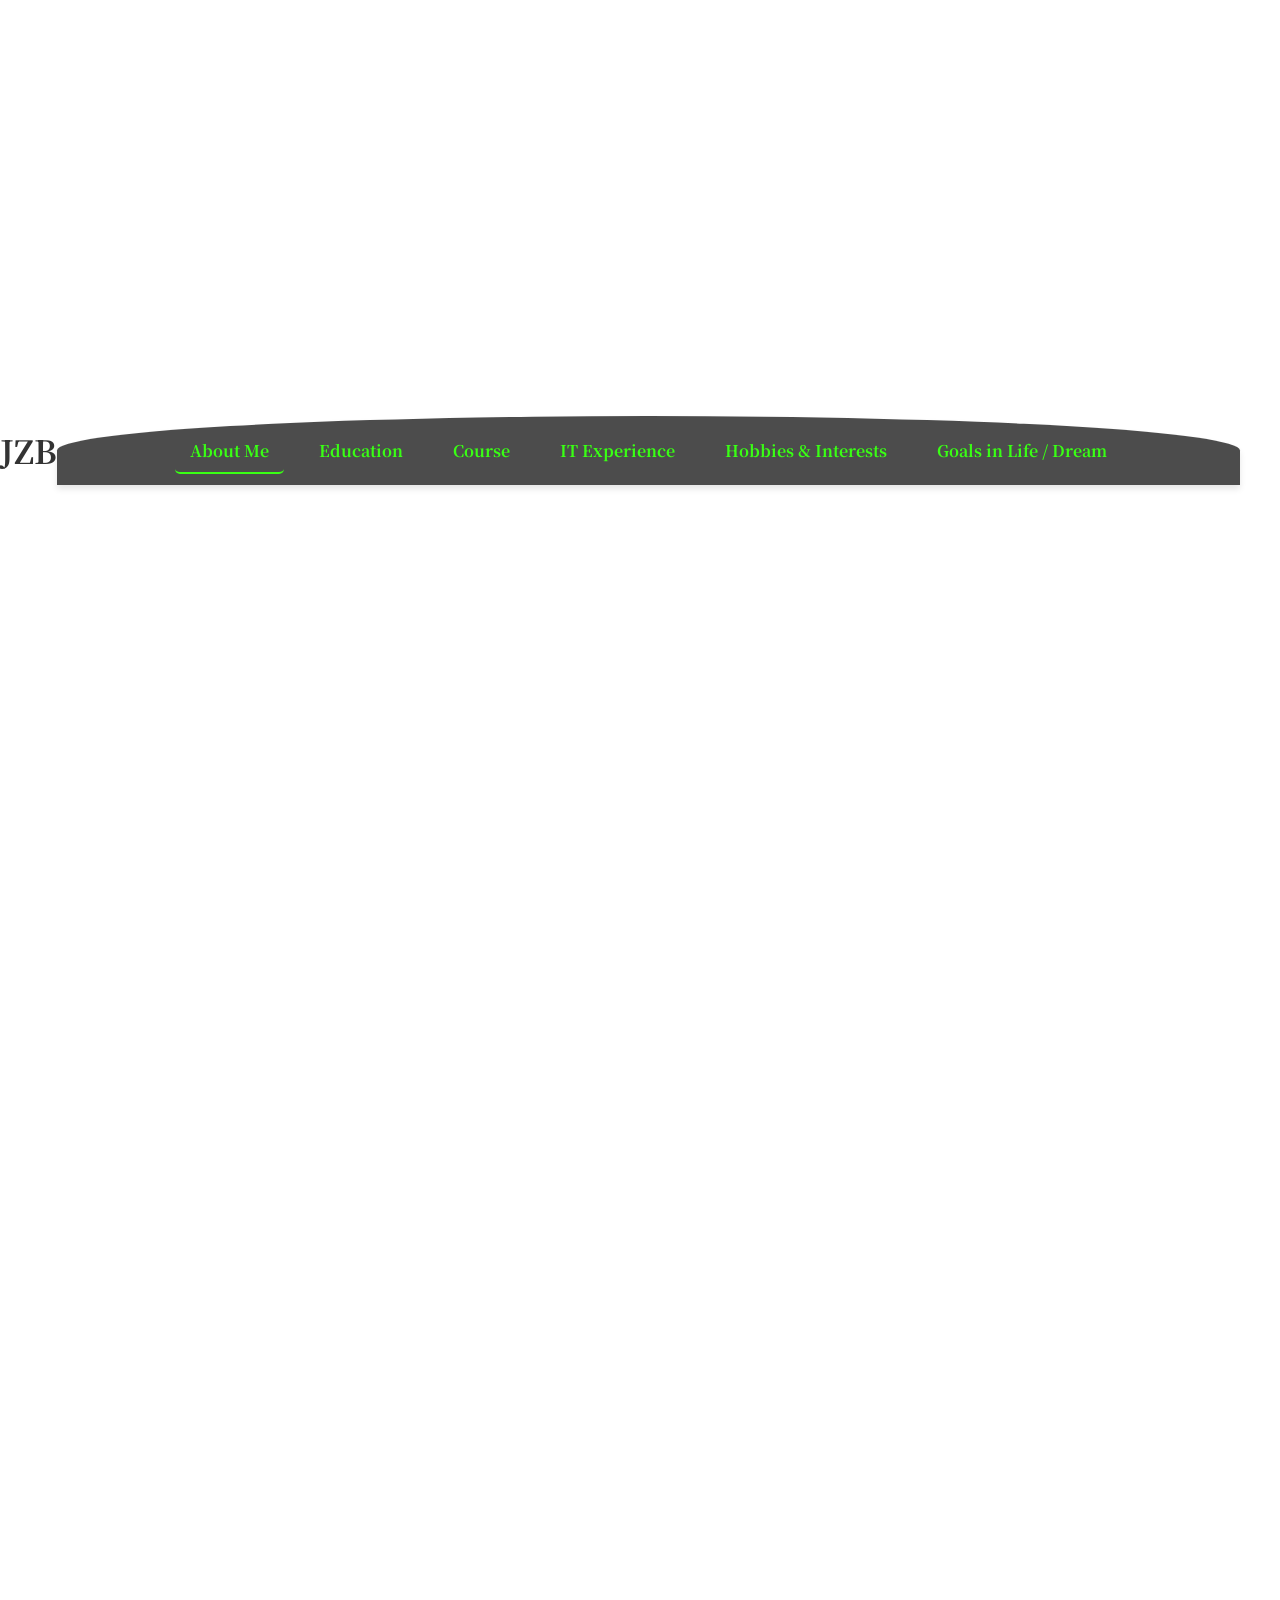
==== commit ffb2541f: "Update index.html" ====
--- a/home/index.html
+++ b/home/index.html
@@ -8,59 +8,57 @@
     <link href="https://fonts.googleapis.com/css2?family=Noto+Serif+JP:wght@400;700&display=swap" rel="stylesheet">
 </head>
 <body>
-    <div class="container">
-        <nav>
+    <div class="neon-container">
+        <h1>JZB</h1>
+    </div>
+    <nav>
+        <ul>
+            <li><a href="#" data-target="about-me" class="active">About Me</a></li>
+            <li><a href="#" data-target="education">Education</a></li>
+            <li><a href="#" data-target="course">Course</a></li>
+            <li><a href="#" data-target="it-experience">IT Experience</a></li>
+            <li><a href="#" data-target="hobbies">Hobbies & Interests</a></li>
+            <li><a href="#" data-target="goals">Goals in Life / Dream</a></li>
+        </ul>
+    </nav>
+    <main id="content" class="main-content">
+        <section id="about-me" class="section active">
+            <h2>About Me</h2>
+            <p>Hello! I’m Zane, a passionate IT student specializing in Mobile and Internet Technologies.</p>
+        </section>
+        <section id="education" class="section">
+            <h2>Education</h2>
             <ul>
-                <li><a href="#" data-target="about-me" class="active">About Me</a></li>
-                <li><a href="#" data-target="education">Education</a></li>
-                <li><a href="#" data-target="course">Course</a></li>
-                <li><a href="#" data-target="it-experience">IT Experience</a></li>
-                <li><a href="#" data-target="hobbies">Hobbies & Interests</a></li>
-                <li><a href="#" data-target="goals">Goals in Life / Dream</a></li>
+                <li>STI College Pasay-EDSA (SHS STEM)</li>
+                <li>Asia Pacific College (2nd Year)</li>
             </ul>
-        </nav>
-        <header>
-            <h1>JZB</h1>
-        </header>
-        <main id="content" class="main-content">
-            <section id="about-me" class="section active">
-                <h2>About Me</h2>
-                <p>Hello! I’m Zane, a passionate IT student specializing in Mobile and Internet Technologies.</p>
-            </section>
-            <section id="education" class="section">
-                <h2>Education</h2>
-                <ul>
-                    <li>STI College Pasay-EDSA (SHS STEM)</li>
-                    <li>Asia Pacific College (2nd Year)</li>
-                </ul>
-            </section>
-            <section id="course" class="section">
-                <h2>Course</h2>
-                <p>Bachelor of Science in Information Technology with specialization in Mobile and Internet Technologies</p>
-            </section>
-            <section id="it-experience" class="section">
-                <h2>IT Experience</h2>
-                <ul>
-                    <li>Basic Codes of Java</li>
-                    <li>Basic Codes of Python</li>
-                    <li>Basic Knowledge in Figma</li>
-                    <li>Created an app using Figma & Android Studio</li>
-                </ul>
-            </section>
-            <section id="hobbies" class="section">
-                <h2>Hobbies & Interests</h2>
-                <ul>
-                    <li>Going to the gym</li>
-                    <li>Playing Video Games</li>
-                    <li>Streaming</li>
-                </ul>
-            </section>
-            <section id="goals" class="section">
-                <h2>Goals in Life / Dream</h2>
-                <p>To become a successful software developer and create apps that positively impact people's lives.</p>
-            </section>
-        </main>
-    </div>
+        </section>
+        <section id="course" class="section">
+            <h2>Course</h2>
+            <p>Bachelor of Science in Information Technology with specialization in Mobile and Internet Technologies</p>
+        </section>
+        <section id="it-experience" class="section">
+            <h2>IT Experience</h2>
+            <ul>
+                <li>Basic Codes of Java</li>
+                <li>Basic Codes of Python</li>
+                <li>Basic Knowledge in Figma</li>
+                <li>Created an app using Figma & Android Studio</li>
+            </ul>
+        </section>
+        <section id="hobbies" class="section">
+            <h2>Hobbies & Interests</h2>
+            <ul>
+                <li>Going to the gym</li>
+                <li>Playing Video Games</li>
+                <li>Streaming</li>
+            </ul>
+        </section>
+        <section id="goals" class="section">
+            <h2>Goals in Life / Dream</h2>
+            <p>To become a successful software developer and create apps that positively impact people's lives.</p>
+        </section>
+    </main>
     <script>
         document.querySelectorAll('nav a').forEach(anchor => {
             anchor.addEventListener('click', function (e) {
@@ -68,7 +66,7 @@
                 const target = this.getAttribute('data-target');
                 const sections = document.querySelectorAll('.section');
                 const navLinks = document.querySelectorAll('nav a');
-                
+
                 sections.forEach(section => {
                     section.classList.remove('active');
                 });
--- a/home/css/mystyle.css
+++ b/home/css/mystyle.css
@@ -1,8 +1,12 @@
+/* Import the Montserrat font from Google Fonts */
+@import url('https://fonts.googleapis.com/css2?family=Montserrat:wght@700&display=swap');
+
 body {
     font-family: 'Noto Serif JP', serif;
     margin: 0;
     padding: 0;
-    background: linear-gradient(to bottom, #f5e6e0, #d8c3bc);
+    background: url('path/to/your/background.gif') no-repeat center center; /* Add your GIF path here */
+    background-size: cover;
     color: #333;
     display: flex;
     justify-content: center;
@@ -12,25 +16,31 @@
 }
 
 .container {
-    width: 80%;
-    max-width: 1000px;
-    background: #fff;
-    border-radius: 8px;
-    box-shadow: 0 4px 8px rgba(0, 0, 0, 0.1);
+    width: 600px; /* Adjust the width as needed */
+    height: 600px; /* Adjust the height to match the width for a circle */
+    background: rgba(0, 0, 0, 0.5); /* Semi-transparent background */
+    border: 3px solid #39ff14; /* Neon green border */
+    border-radius: 50%; /* Circular shape */
+    box-shadow: 0 0 10px #39ff14, 0 0 20px #39ff14, 0 0 30px #39ff14, 0 0 40px #0f8f0a, 0 0 50px #0f8f0a, 0 0 60px #0f8f0a, 0 0 70px #0f8f0a; /* Neon glow effect */
     overflow: hidden;
-    margin: 20px;
     display: flex;
     flex-direction: column;
     align-items: center;
+    padding: 20px;
+    box-sizing: border-box; /* Ensure padding is included in the total width and height */
+    position: relative;
+    z-index: 1; /* Ensure the container is above the background */
 }
 
 nav {
-    background: #2c3e50;
+    background: rgba(0, 0, 0, 0.7); /* Semi-transparent background */
     padding: 15px 0;
     text-align: center;
     width: 100%;
     box-shadow: 0 4px 6px rgba(0, 0, 0, 0.1);
+    border-radius: 50% 50% 0 0; /* Curved top to match the container */
     z-index: 1000;
+    position: relative;
 }
 
 nav ul {
@@ -48,7 +58,7 @@
 }
 
 nav ul li a {
-    color: white;
+    color: #39ff14; /* Neon green text */
     text-decoration: none;
     font-weight: bold;
     padding: 10px 15px;
@@ -58,30 +68,45 @@
 }
 
 nav ul li a:hover, nav ul li a.active {
-    border-bottom: 2px solid #3498db;
+    border-bottom: 2px solid #39ff14;
 }
 
 header {
     text-align: center;
-    background-color: #2c3e50;
-    color: white;
+    background-color: rgba(0, 0, 0, 0.7); /* Semi-transparent background */
+    color: #39ff14; /* Neon green text */
     padding: 20px;
     margin: 0;
     box-shadow: 0 4px 6px rgba(0, 0, 0, 0.1);
     width: 100%;
+    border-radius: 0 0 50% 50%; /* Curved bottom to match the container */
+    position: relative;
+}
+
+header h1 {
+    font-family: 'Montserrat', sans-serif;
+    font-size: 3em;
+    margin: 0;
+    transition: color 0.3s ease, transform 0.3s ease;
+}
+
+header h1:hover {
+    color: #0f8f0a; /* Darker neon green */
+    transform: scale(1.1);
 }
 
 .main-content {
     position: relative;
-    width: 90%;
-    margin: 20px auto;
+    width: 100%;
     padding: 20px;
+    box-sizing: border-box; /* Ensure padding is included in the total width */
     flex: 1;
     overflow: auto;
+    border-radius: 0 0 50% 50%; /* Curved bottom to match the container */
 }
 
 .section {
-    background: #fff;
+    background: rgba(0, 0, 0, 0.7); /* Semi-transparent background */
     border-radius: 8px;
     padding: 20px;
     box-shadow: 0 4px 8px rgba(0, 0, 0, 0.1);
@@ -99,20 +124,22 @@
 }
 
 h2 {
-    color: #2c3e50;
-    border-bottom: 2px solid #2c3e50;
+    color: #39ff14; /* Neon green text */
+    border-bottom: 2px solid #39ff14;
     padding-bottom: 5px;
     margin: 20px 0 10px 0;
 }
 
 p {
     margin: 10px 0;
+    color: #fff; /* White text for better readability */
 }
 
 ul {
     list-style-type: disc;
     margin: 10px 20px;
     padding: 0;
+    color: #fff; /* White text for better readability */
 }
 
 ul li {
@@ -120,8 +147,8 @@
 }
 
 button {
-    background: #3498db;
-    color: white;
+    background: #39ff14; /* Neon green background */
+    color: #000; /* Black text for contrast */
     border: none;
     padding: 10px 20px;
     border-radius: 5px;
@@ -130,5 +157,5 @@
 }
 
 button:hover {
-    background: #2980b9;
+    background: #0f8f0a; /* Darker neon green */
 }
